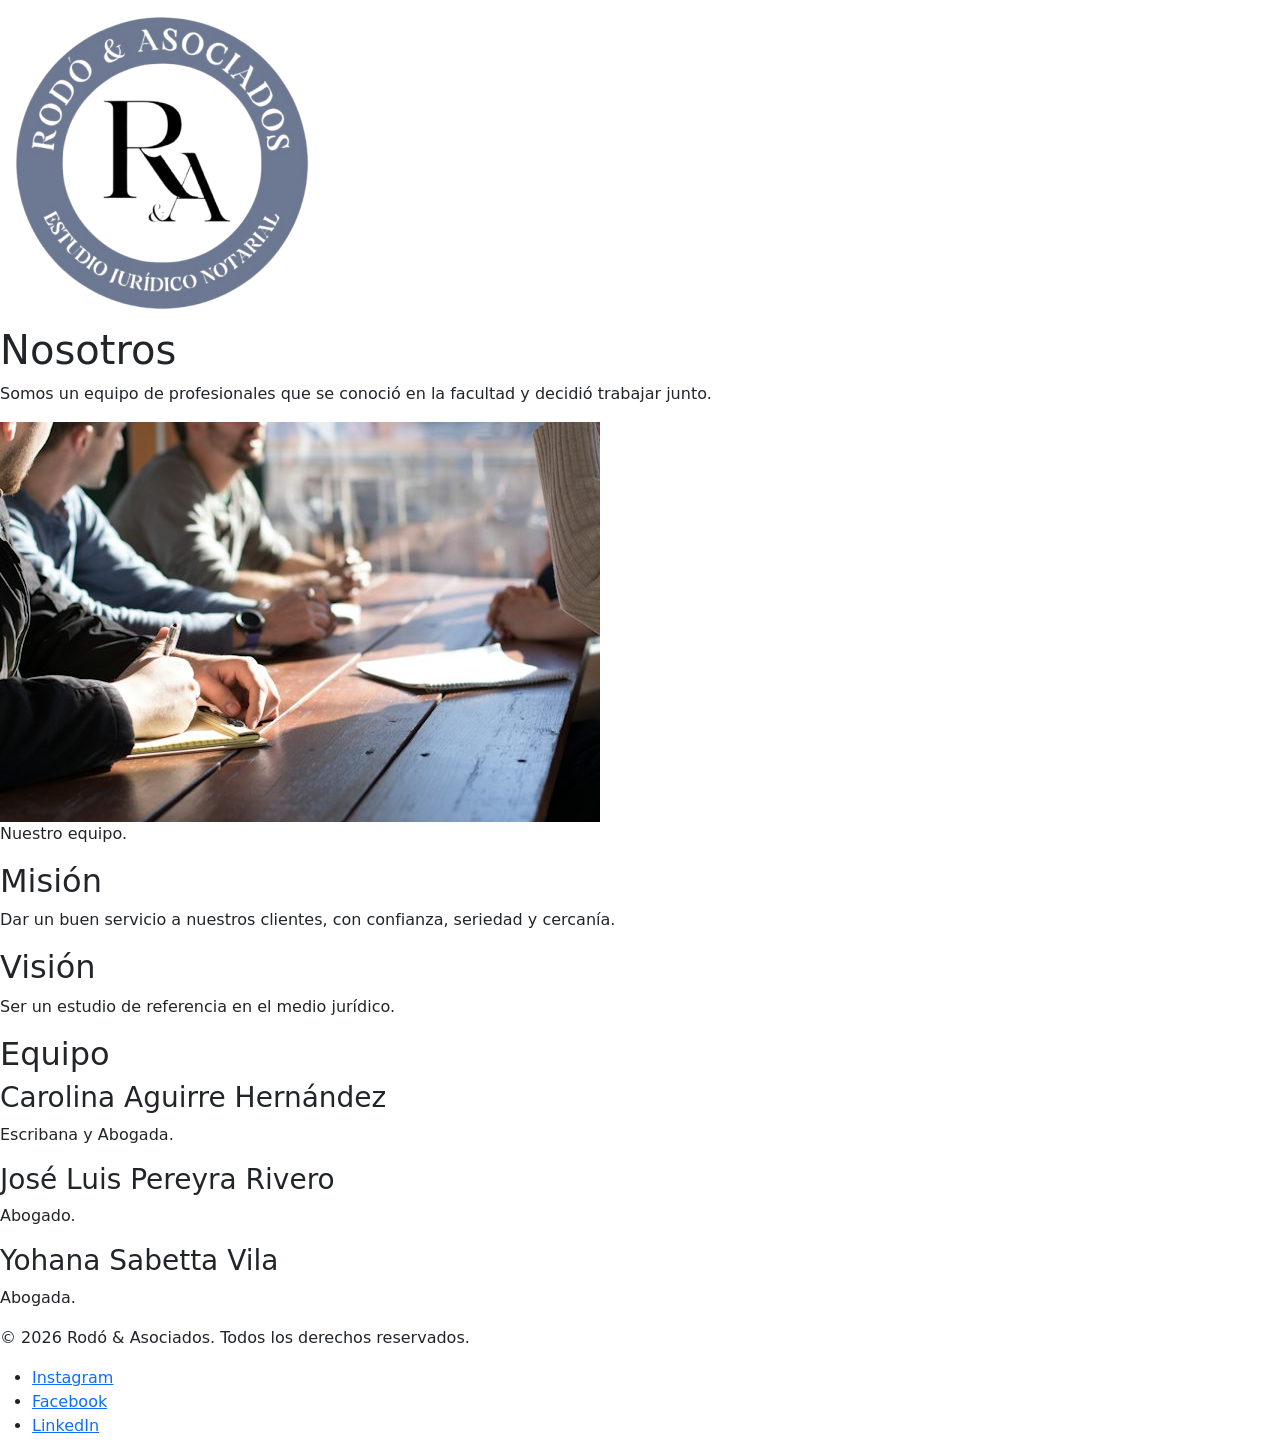
==== pages/sobre-mi.html @ 347f6a34 "Base del proyecto (entrega 5): paginas" ====
<!DOCTYPE html>
<html lang="es">
<head>
    <meta charset="UTF-8">
    <meta name="viewport" content="width=device-width, initial-scale=1.0">
    <title>Nosotros</title>
    <link href="https://cdn.jsdelivr.net/npm/bootstrap@5.3.3/dist/css/bootstrap.min.css" rel="stylesheet">
    <link rel="preconnect" href="https://fonts.googleapis.com">
    <link rel="preconnect" href="https://fonts.gstatic.com" crossorigin>
    <link href="https://fonts.googleapis.com/css2?family=Lato:wght@400;700&family=Playfair+Display:wght@700&display=swap" rel="stylesheet">
    <link rel="stylesheet" href="../styles/styles.css">
</head>
<body class="pagina">
    <header>
        <nav class="navbar navbar-expand-lg navbar-dark barra">
            <div class="container-fluid">
                <a class="navbar-brand marca-contenedor" href="../index.html">
                    <img src="../images/logo.png" alt="Logo del estudio" class="logo">
                    <span class="marca">Rodó & Asociados</span>
                </a>
                <button class="navbar-toggler" type="button" data-bs-toggle="collapse" data-bs-target="#menuPrincipal" aria-controls="menuPrincipal" aria-expanded="false" aria-label="Abrir menú">
                    <span class="navbar-toggler-icon"></span>
                </button>
                <div class="collapse navbar-collapse" id="menuPrincipal">
                    <ul class="navbar-nav ms-auto menu">
                        <li class="nav-item"><a class="nav-link menu-link" href="../index.html">Inicio</a></li>
                        <li class="nav-item"><a class="nav-link menu-link" href="sobre-mi.html">Nosotros</a></li>
                        <li class="nav-item"><a class="nav-link menu-link" href="servicios.html">Servicios</a></li>
                        <li class="nav-item"><a class="nav-link menu-link" href="proyectos.html">Preguntas frecuentes</a></li>
                        <li class="nav-item"><a class="nav-link menu-link" href="contacto.html">Contacto</a></li>
                    </ul>
                </div>
            </div>
        </nav>
    </header>

    <main class="contenido">
        <section class="seccion">
            <h1 class="titulo">Nosotros</h1>
            <p class="texto">Somos un equipo de profesionales que se conoció en la facultad y decidió trabajar junto.</p>
            <figure>
                <img src="../images/equipo.jpg" alt="Equipo del estudio" class="foto">
                <figcaption>Nuestro equipo.</figcaption>
            </figure>
        </section>

        <section class="seccion">
            <h2 class="titulo-seccion">Misión</h2>
            <p class="texto">Dar un buen servicio a nuestros clientes, con confianza, seriedad y cercanía.</p>
        </section>

        <section class="seccion">
            <h2 class="titulo-seccion">Visión</h2>
            <p class="texto">Ser un estudio de referencia en el medio jurídico.</p>
        </section>

        <section class="seccion">
            <h2 class="titulo-seccion">Equipo</h2>
            <article class="tarjeta">
                <h3 class="subtitulo">Carolina Aguirre Hernández</h3>
                <p class="texto">Escribana y Abogada.</p>
            </article>
            <article class="tarjeta">
                <h3 class="subtitulo">José Luis Pereyra Rivero</h3>
                <p class="texto">Abogado.</p>
            </article>
            <article class="tarjeta">
                <h3 class="subtitulo">Yohana Sabetta Vila</h3>
                <p class="texto">Abogada.</p>
            </article>
        </section>
    </main>

    <footer class="pie">
        <p class="pie-texto">© 2026 Rodó & Asociados. Todos los derechos reservados.</p>
        <ul class="redes">
            <li><a class="redes-link" href="https://www.instagram.com/">Instagram</a></li>
            <li><a class="redes-link" href="https://www.facebook.com/">Facebook</a></li>
            <li><a class="redes-link" href="https://www.linkedin.com/">LinkedIn</a></li>
        </ul>
    </footer>
    <script src="https://cdn.jsdelivr.net/npm/bootstrap@5.3.3/dist/js/bootstrap.bundle.min.js"></script>
</body>
</html>
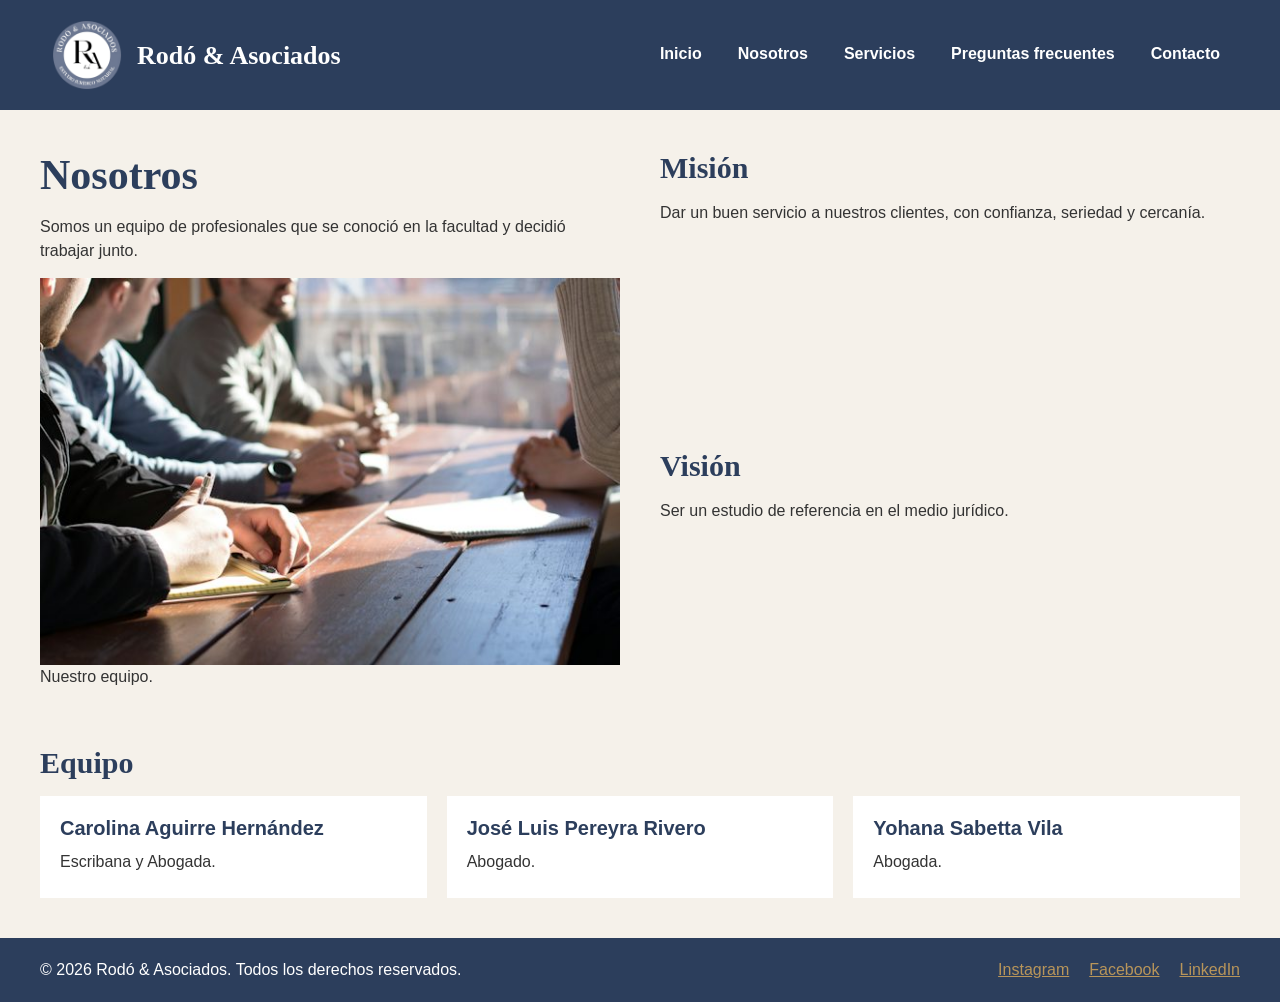
==== commit 51fd99b2: "feat: pagina nosotros responsive con grid" ====
--- a/pages/sobre-mi.html
+++ b/pages/sobre-mi.html
@@ -34,8 +34,8 @@
         </nav>
     </header>
 
-    <main class="contenido">
-        <section class="seccion">
+    <main class="contenido grilla-nosotros">
+        <section class="seccion nosotros">
             <h1 class="titulo">Nosotros</h1>
             <p class="texto">Somos un equipo de profesionales que se conoció en la facultad y decidió trabajar junto.</p>
             <figure>
@@ -44,30 +44,32 @@
             </figure>
         </section>
 
-        <section class="seccion">
+        <section class="seccion mision">
             <h2 class="titulo-seccion">Misión</h2>
             <p class="texto">Dar un buen servicio a nuestros clientes, con confianza, seriedad y cercanía.</p>
         </section>
 
-        <section class="seccion">
+        <section class="seccion vision">
             <h2 class="titulo-seccion">Visión</h2>
             <p class="texto">Ser un estudio de referencia en el medio jurídico.</p>
         </section>
 
-        <section class="seccion">
+        <section class="seccion equipo">
             <h2 class="titulo-seccion">Equipo</h2>
-            <article class="tarjeta">
-                <h3 class="subtitulo">Carolina Aguirre Hernández</h3>
-                <p class="texto">Escribana y Abogada.</p>
-            </article>
-            <article class="tarjeta">
-                <h3 class="subtitulo">José Luis Pereyra Rivero</h3>
-                <p class="texto">Abogado.</p>
-            </article>
-            <article class="tarjeta">
-                <h3 class="subtitulo">Yohana Sabetta Vila</h3>
-                <p class="texto">Abogada.</p>
-            </article>
+            <div class="tarjetas">
+                <article class="tarjeta">
+                    <h3 class="subtitulo">Carolina Aguirre Hernández</h3>
+                    <p class="texto">Escribana y Abogada.</p>
+                </article>
+                <article class="tarjeta">
+                    <h3 class="subtitulo">José Luis Pereyra Rivero</h3>
+                    <p class="texto">Abogado.</p>
+                </article>
+                <article class="tarjeta">
+                    <h3 class="subtitulo">Yohana Sabetta Vila</h3>
+                    <p class="texto">Abogada.</p>
+                </article>
+            </div>
         </section>
     </main>
 
--- a/styles/styles.css
+++ b/styles/styles.css
@@ -0,0 +1,379 @@
+/* ===== RESET ===== */
+* {
+    margin: 0;
+    padding: 0;
+    box-sizing: border-box;
+}
+
+/* ===== PALETA DE COLORES =====
+   Primario:   #2c3e5c (azul oscuro)
+   Secundario: #f5f1ea (crema)
+   Acento:     #b8955a (dorado)
+*/
+
+/* ===== GENERAL (MOBILE) ===== */
+.pagina {
+    background-color: #f5f1ea;
+    color: #333333;
+    font-family: 'Lato', sans-serif;
+}
+
+/* ===== NAVBAR (BOOTSTRAP) ===== */
+.barra {
+    padding: 15px 20px;
+    background-color: #2c3e5c;
+}
+
+.marca-contenedor {
+    display: flex;
+    align-items: center;
+    gap: 15px;
+}
+
+.logo {
+    width: 50px;
+}
+
+.marca {
+    color: #ffffff;
+    font-family: 'Playfair Display', serif;
+    font-size: 20px;
+    font-weight: 700;
+}
+
+.menu {
+    gap: 10px;
+}
+
+.barra .menu-link {
+    color: #ffffff;
+    font-weight: 700;
+    border-bottom: 2px solid transparent;
+    transition: color 0.3s, border-color 0.3s;
+}
+
+.barra .menu-link:hover {
+    color: #b8955a;
+    border-bottom-color: #b8955a;
+}
+
+.barra .menu-link:focus {
+    color: #b8955a;
+    outline: 2px solid #b8955a;
+}
+
+.barra .menu-link:active {
+    color: #f5f1ea;
+}
+
+/* ===== CONTENIDO ===== */
+.contenido {
+    display: flex;
+    flex-direction: column;
+    gap: 30px;
+    padding: 20px;
+}
+
+.seccion {
+    display: flex;
+    flex-direction: column;
+    gap: 15px;
+}
+
+.lista {
+    padding-left: 20px;
+}
+
+.foto {
+    width: 100%;
+}
+
+/* ===== GRILLA INICIO (MOBILE) ===== */
+.grilla-inicio {
+    display: grid;
+    grid-template-columns: 1fr;
+    grid-template-areas:
+        "presentacion"
+        "quienes"
+        "servicios"
+        "galeria"
+        "elegir";
+    gap: 30px;
+}
+
+.presentacion {
+    grid-area: presentacion;
+}
+
+.quienes {
+    grid-area: quienes;
+}
+
+.servicios {
+    grid-area: servicios;
+}
+
+.elegir {
+    grid-area: elegir;
+}
+
+.galeria {
+    grid-area: galeria;
+}
+
+/* ===== GRILLA SERVICIOS (MOBILE) ===== */
+.grilla-servicios {
+    display: grid;
+    grid-template-columns: 1fr;
+    grid-template-areas:
+        "introduccion"
+        "areas";
+    gap: 30px;
+}
+
+.introduccion {
+    grid-area: introduccion;
+}
+
+.areas {
+    grid-area: areas;
+}
+
+/* ===== GRILLA NOSOTROS (MOBILE) ===== */
+.grilla-nosotros {
+    display: grid;
+    grid-template-columns: 1fr;
+    grid-template-areas:
+        "nosotros"
+        "mision"
+        "vision"
+        "equipo";
+    gap: 30px;
+}
+
+.nosotros {
+    grid-area: nosotros;
+}
+
+.mision {
+    grid-area: mision;
+}
+
+.vision {
+    grid-area: vision;
+}
+
+.equipo {
+    grid-area: equipo;
+}
+
+/* ===== TARJETAS ===== */
+.tarjetas {
+    display: grid;
+    grid-template-columns: 1fr;
+    gap: 20px;
+}
+
+.tarjeta {
+    display: flex;
+    flex-direction: column;
+    gap: 10px;
+    padding: 20px;
+    background-color: #ffffff;
+    border-bottom: 4px solid transparent;
+    transition: transform 0.3s, border-color 0.3s;
+}
+
+.tarjeta:hover {
+    transform: translateY(-5px);
+    border-bottom-color: #b8955a;
+}
+
+/* ===== GALERIA (CAROUSEL BOOTSTRAP) ===== */
+.carrusel {
+    max-width: 800px;
+}
+
+.leyenda {
+    background-color: #2c3e5c;
+    padding: 10px;
+}
+
+.leyenda p {
+    margin: 0;
+    color: #ffffff;
+}
+
+.carrusel .carousel-indicators button {
+    background-color: #b8955a;
+}
+
+/* ===== BOTONES ===== */
+.boton {
+    align-self: flex-start;
+    padding: 10px 20px;
+    border: 2px solid #2c3e5c;
+    background-color: #2c3e5c;
+    color: #ffffff;
+    font-weight: 700;
+    transition: background-color 0.3s, color 0.3s;
+}
+
+.boton:hover {
+    background-color: #b8955a;
+    border-color: #b8955a;
+}
+
+.boton:focus {
+    outline: 3px solid #b8955a;
+}
+
+.boton:active {
+    background-color: #f5f1ea;
+    color: #2c3e5c;
+}
+
+/* ===== MODAL (BOOTSTRAP) ===== */
+.ventana {
+    background-color: #f5f1ea;
+    border-top: 5px solid #b8955a;
+}
+
+/* ===== TITULOS ===== */
+.titulo {
+    margin: 0;
+    color: #2c3e5c;
+    font-family: 'Playfair Display', serif;
+    font-size: 34px;
+    font-weight: 700;
+}
+
+.titulo-seccion {
+    margin: 0;
+    color: #2c3e5c;
+    font-family: 'Playfair Display', serif;
+    font-size: 26px;
+    font-weight: 700;
+}
+
+.subtitulo {
+    margin: 0;
+    color: #2c3e5c;
+    font-family: 'Lato', sans-serif;
+    font-size: 20px;
+    font-weight: 700;
+}
+
+/* ===== TEXTOS ===== */
+.texto {
+    margin: 0;
+    font-size: 16px;
+    font-weight: 400;
+}
+
+/* ===== PIE DE PAGINA ===== */
+.pie {
+    display: flex;
+    flex-direction: column;
+    align-items: center;
+    gap: 15px;
+    padding: 20px;
+    background-color: #2c3e5c;
+    color: #ffffff;
+}
+
+.pie-texto {
+    margin: 0;
+}
+
+.redes {
+    display: flex;
+    gap: 20px;
+    margin: 0;
+    padding: 0;
+    list-style: none;
+}
+
+.redes-link {
+    color: #b8955a;
+    transition: color 0.3s;
+}
+
+.redes-link:hover {
+    color: #ffffff;
+}
+
+.redes-link:focus {
+    outline: 2px solid #ffffff;
+}
+
+.redes-link:active {
+    color: #f5f1ea;
+}
+
+/* ===== ESCRITORIO (1024px EN ADELANTE) ===== */
+@media (min-width: 1024px) {
+    .barra {
+        padding: 15px 40px;
+    }
+
+    .logo {
+        width: 70px;
+    }
+
+    .marca {
+        font-size: 26px;
+    }
+
+    .menu {
+        gap: 20px;
+    }
+
+    .contenido {
+        padding: 40px;
+    }
+
+    .titulo {
+        font-size: 42px;
+    }
+
+    .titulo-seccion {
+        font-size: 30px;
+    }
+
+    .grilla-inicio {
+        grid-template-columns: 1fr 1fr;
+        grid-template-areas:
+            "presentacion quienes"
+            "presentacion servicios"
+            "galeria galeria"
+            "elegir elegir";
+        gap: 40px;
+    }
+
+    .grilla-nosotros {
+        grid-template-columns: 1fr 1fr;
+        grid-template-areas:
+            "nosotros mision"
+            "nosotros vision"
+            "equipo equipo";
+        gap: 40px;
+    }
+
+    .grilla-servicios {
+        grid-template-columns: 1fr 2fr;
+        grid-template-areas:
+            "introduccion areas";
+        gap: 40px;
+    }
+
+    .tarjetas {
+        grid-template-columns: 1fr 1fr 1fr;
+    }
+
+    .pie {
+        flex-direction: row;
+        justify-content: space-between;
+        padding: 20px 40px;
+    }
+}
